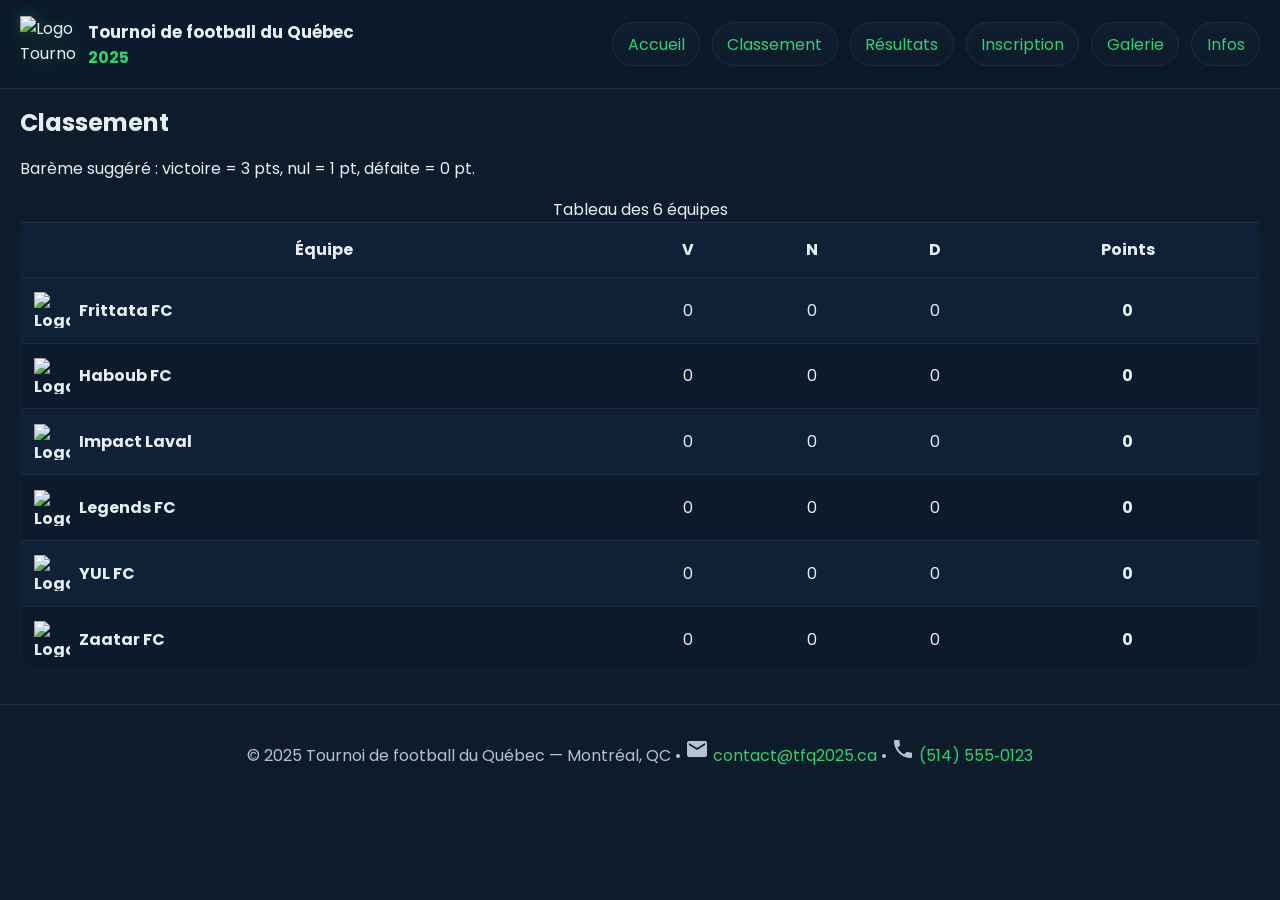
==== classement.html @ 08170cd9 "Add files via upload" ====
<!DOCTYPE html>
<html lang="fr">
<head>


<meta charset="utf-8" />
<meta name="viewport" content="width=device-width, initial-scale=1" />
<title>Tournoi de football du Québec 2025</title>
<link rel="preconnect" href="https://fonts.googleapis.com">
<link rel="preconnect" href="https://fonts.gstatic.com" crossorigin>
<link href="https://fonts.googleapis.com/css2?family=Poppins:wght@300;400;600;700&display=swap" rel="stylesheet">
<link href="https://fonts.googleapis.com/icon?family=Material+Icons" rel="stylesheet">
<link rel="stylesheet" href="style.css" />


</head>
<body>
<header class="site-header">
  <div class="brand">
    <img src="assets/Logo TP2.png" alt="Logo Tournoi de football du Québec 2025" />
    <div class="brand-text">
      <h1>Tournoi de football du Québec</h1>
      <span class="year">2025</span>
    </div>
  </div>
  <nav class="main-nav" aria-label="Navigation principale">
    <a href="index.html">Accueil</a>
    <a href="classement.html">Classement</a>
    <a href="programme.html">Résultats</a>
    <a href="inscription.html">Inscription</a>
    <a href="galerie.html">Galerie</a>
    <a href="infos.html">Infos</a>
  </nav>
</header>
<main>
  <h2 class="page-title">Classement</h2>
  <p class="muted" style="margin:0 1.25rem 1rem">Barème suggéré : victoire = 3 pts, nul = 1 pt, défaite = 0 pt.</p>
  <div class="table-wrapper">
    <table class="programme standings" aria-describedby="descClassement">
      <caption id="descClassement">Tableau des 6 équipes</caption>
      <thead>
        <tr>
          <th scope="col">Équipe</th>
          <th scope="col" title="Victoires">V</th>
          <th scope="col" title="Nuls">N</th>
          <th scope="col" title="Défaites">D</th>
          <th scope="col">Points</th>
        </tr>
      </thead>
      <tbody>
        
        <tr>
          <th scope="row" class="teamcell"><div class="teamcell-content">
            <img src="assets/Frittata-FC-.png" alt="Logo Frittata FC" class="tiny-logo" />
            <span>Frittata FC</span>
          </div></th>
          <td class="num">0</td>
          <td class="num">0</td>
          <td class="num">0</td>
          <td class="num"><strong class="num">0</strong></td>
        </tr>
    
        <tr>
          <th scope="row" class="teamcell"><div class="teamcell-content">
            <img src="assets/Haboub-FC-.png" alt="Logo Haboub FC" class="tiny-logo" />
            <span>Haboub FC</span>
          </div></th>
          <td class="num">0</td>
          <td class="num">0</td>
          <td class="num">0</td>
          <td class="num"><strong class="num">0</strong></td>
        </tr>
    
        <tr>
          <th scope="row" class="teamcell"><div class="teamcell-content">
            <img src="assets/Impact-Laval-300x300.png" alt="Logo Impact Laval" class="tiny-logo" />
            <span>Impact Laval</span>
          </div></th>
          <td class="num">0</td>
          <td class="num">0</td>
          <td class="num">0</td>
          <td class="num"><strong class="num">0</strong></td>
        </tr>
    
        <tr>
          <th scope="row" class="teamcell"><div class="teamcell-content">
            <img src="assets/Legends-FC-300x300.png" alt="Logo Legends FC" class="tiny-logo" />
            <span>Legends FC</span>
          </div></th>
          <td class="num">0</td>
          <td class="num">0</td>
          <td class="num">0</td>
          <td class="num"><strong class="num">0</strong></td>
        </tr>
    
        <tr>
          <th scope="row" class="teamcell"><div class="teamcell-content">
            <img src="assets/YUL-FC-300x300.png" alt="Logo YUL FC" class="tiny-logo" />
            <span>YUL FC</span>
          </div></th>
          <td class="num">0</td>
          <td class="num">0</td>
          <td class="num">0</td>
          <td class="num"><strong class="num">0</strong></td>
        </tr>
    
        <tr>
          <th scope="row" class="teamcell"><div class="teamcell-content">
            <img src="assets/Zaatar-FC.png" alt="Logo Zaatar FC" class="tiny-logo" />
            <span>Zaatar FC</span>
          </div></th>
          <td class="num">0</td>
          <td class="num">0</td>
          <td class="num">0</td>
          <td class="num"><strong class="num">0</strong></td>
        </tr>
    
      </tbody>
    </table>
  </div>
</main>
<footer class="site-footer">
  <p>© 2025 Tournoi de football du Québec — Montréal, QC • <span class="material-icons" aria-hidden="true">mail</span> <a href="mailto:contact@tfq2025.ca">contact@tfq2025.ca</a> • <span class="material-icons" aria-hidden="true">call</span> <a href="tel:+15145550123">(514) 555‑0123</a></p>
</footer>
</body>
</html>
---- style.css ----
:root{
  --bg:#0d1b2a;
  --bg-alt:#10243e;
  --text:#e6edf3;
  --muted:#b6c2cf;
  --accent:#2dd36f;
  --card:#0f2137;
  --border: #1f2a44;
}
*{box-sizing:border-box}
html,body{margin:0;padding:0;font-family:Poppins,system-ui,-apple-system,Segoe UI,Roboto,Arial,sans-serif;background:var(--bg);color:var(--text);}
img{max-width:100%;height:auto;display:block}
a{color:var(--accent);text-decoration:none}
a:hover, .btn:hover{filter:brightness(1.1)}

.site-header{display:flex;flex-wrap:wrap;align-items:center;gap:1rem;padding:1rem 1.25rem;position:sticky;top:0;background:rgba(13,27,42,.9);backdrop-filter:saturate(150%) blur(6px);border-bottom:1px solid var(--border);z-index:10}
.brand{display:flex;align-items:center;gap:.75rem}
.brand img{width:56px;height:56px;object-fit:contain;filter:drop-shadow(0 0 8px rgba(45,211,111,.3))}
.brand-text h1{font-size:1.05rem;margin:.1rem 0 0}
.brand-text .year{font-weight:700;color:var(--accent);}

.main-nav{margin-left:auto;display:flex;gap:.75rem;flex-wrap:wrap}
.main-nav a{padding:.55rem .9rem;border-radius:999px;border:1px solid var(--border);background:linear-gradient(180deg,#0f1e30,#0d1b2a);}
.main-nav a.active{border-color:var(--accent);box-shadow:0 0 0 2px rgba(45,211,111,.25)}

.hero{min-height:44vh;display:grid;place-items:center;background:
  radial-gradient(60% 60% at 20% 10%, rgba(45,211,111,.2), transparent 60%),
  radial-gradient(60% 60% at 90% 90%, rgba(45,211,111,.15), transparent 60%),
  url('assets/Logo TP2.png') center/220px no-repeat var(--bg-alt);
  border-bottom:1px solid var(--border)
}
.hero-content{max-width:900px;padding:3rem 1.25rem;text-align:center}
.hero h2{font-size:clamp(1.6rem,3vw,2.4rem);margin:.2rem 0 1rem}
.hero p{color:var(--muted);margin:0 auto 1.25rem;max-width:70ch}
.btn{display:inline-flex;align-items:center;gap:.5rem;padding:.7rem 1rem;background:var(--accent);color:#072; border:none;border-radius:12px;font-weight:700;box-shadow:0 6px 20px rgba(45,211,111,.25);cursor:pointer}
.btn.cta{font-size:1.1rem}

.quote{padding:1.25rem;text-align:center;font-style:italic;color:#d2ffe6}

.media{display:grid;grid-template-columns:1fr 1fr;gap:1.25rem;padding:1rem 1.25rem}
.video-wrapper{position:relative;padding-top:56%;border-radius:16px;overflow:hidden;border:1px solid var(--border);box-shadow:0 10px 30px rgba(0,0,0,.2)}
.video-wrapper iframe{position:absolute;inset:0;width:100%;height:100%;border:0}
.audio{background:var(--card);padding:1rem;border:1px solid var(--border);border-radius:16px}

.teams{padding:1rem 1.25rem 2rem}
.team-grid{display:grid;grid-template-columns:repeat(auto-fit,minmax(140px,1fr));gap:1rem;list-style:none;padding:0;margin:0}
.team-grid img{background:linear-gradient(180deg,#111e31,#0b1525);border:1px solid var(--border);border-radius:16px;padding:1rem;transition:transform .2s,opacity .2s}
.team-grid img:hover{transform:translateY(-4px) scale(1.03)}

.page-title{margin:1rem 1.25rem}
.table-wrapper{padding:0 1.25rem 2rem;}
table.programme{width:100%;border-collapse:collapse;background:var(--card);border:1px solid var(--border);border-radius:14px;overflow:hidden}
table.programme th, table.programme td{padding:.9rem .8rem;text-align:left;border-bottom:1px solid var(--border)}
table.programme tr:nth-child(even){background:#0c1a2b}
.tiny-logo{width:36px;height:36px;object-fit:contain;}

.card{background:var(--card);border:1px solid var(--border);border-radius:16px;padding:1rem}
.form{max-width:900px;margin:0 1.25rem 3rem;display:grid;gap:1rem}
.grid-2{display:grid;grid-template-columns:repeat(2,1fr);gap:.75rem}
.grid-3{display:grid;grid-template-columns:repeat(3,1fr);gap:.75rem}
label{display:flex;flex-direction:column;gap:.35rem;font-weight:600}
input, select, textarea{background:#0a1626;color:var(--text);border:1px solid var(--border);border-radius:12px;padding:.7rem .8rem}
input:focus, select:focus, textarea:focus{outline:2px solid var(--accent);outline-offset:2px}
.terms{display:flex;align-items:center;gap:.5rem;font-weight:600}

.gallery-grid{padding:0 1.25rem 2rem;display:grid;grid-template-columns:repeat(auto-fit,minmax(220px,1fr));gap:1rem}
.gallery-grid figure{margin:0;background:var(--card);border:1px solid var(--border);border-radius:16px;overflow:hidden}
.gallery-grid img{transition:transform .25s, opacity .25s}
.gallery-grid figure:hover img{transform:scale(1.06);opacity:.95}
.gallery-grid figcaption{padding:.75rem;color:var(--muted)}

.info-grid{display:grid;grid-template-columns:repeat(auto-fit,minmax(280px,1fr));gap:1rem;padding:0 1.25rem 2rem}
.map-wrapper{aspect-ratio:16/9;border-radius:14px;overflow:hidden;border:1px solid var(--border)}
.map-wrapper iframe{width:100%;height:100%;border:0}
.icon-list{list-style:none;padding:0;margin:0;display:grid;gap:.5rem}
.icon-list li{display:flex;align-items:center;gap:.5rem}

.site-footer{border-top:1px solid var(--border);padding:1rem 1.25rem;color:var(--muted);text-align:center}

@media (max-width: 900px){
  .media{grid-template-columns:1fr}
  .grid-2{grid-template-columns:1fr}
  .grid-3{grid-template-columns:1fr}
  .brand-text h1{max-width:50vw}
}

/* Résultats / matches list */
.results{padding:0 1.25rem 2rem}
.matches{list-style:none;padding:0;margin:0;display:grid;gap:.5rem}
.match-item{display:grid;grid-template-columns:100px 120px 1fr;align-items:center;background:var(--card);border:1px solid var(--border);border-radius:14px;padding:.75rem .9rem}
.match-item .slot{font-weight:700}
.match-item .terrain{color:var(--muted)}
.match-item .teams{display:flex;gap:.5rem;align-items:center;justify-content:flex-start;flex-wrap:wrap}
.match-item .score{opacity:.6;margin:0 .25rem}

/* Classement */
table.standings td.num, table.standings th.num{ text-align:right; }
table.standings .teamcell{ display:flex; align-items:center; gap:.6rem; }

/* --- Fix classement alignment --- */
table.standings th.teamcell{ text-align:left; display:table-cell !important; }
table.standings .teamcell-content{ display:flex; align-items:center; gap:.6rem; }
table.standings th:not(.teamcell), table.standings td.num{ text-align:center; }
table.standings td.num strong{ font-weight:700; }
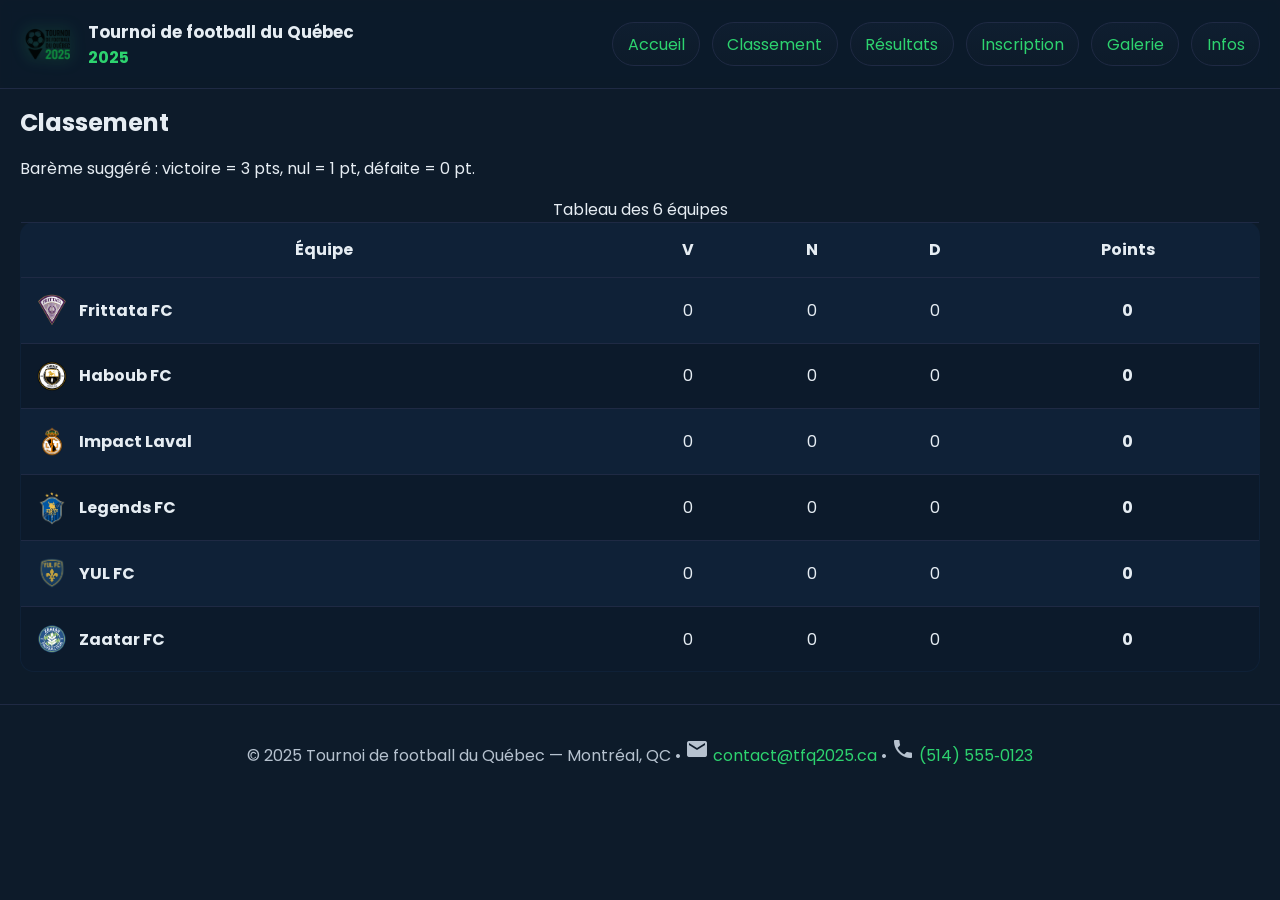
==== commit ab34e2c3: "Update classement.html" ====
--- a/classement.html
+++ b/classement.html
@@ -17,7 +17,7 @@
 <body>
 <header class="site-header">
   <div class="brand">
-    <img src="assets/Logo TP2.png" alt="Logo Tournoi de football du Québec 2025" />
+    <img src="Logo TP2.png" alt="Logo Tournoi de football du Québec 2025" />
     <div class="brand-text">
       <h1>Tournoi de football du Québec</h1>
       <span class="year">2025</span>
@@ -51,7 +51,7 @@
         
         <tr>
           <th scope="row" class="teamcell"><div class="teamcell-content">
-            <img src="assets/Frittata-FC-.png" alt="Logo Frittata FC" class="tiny-logo" />
+            <img src="Frittata-FC-.png" alt="Logo Frittata FC" class="tiny-logo" />
             <span>Frittata FC</span>
           </div></th>
           <td class="num">0</td>
@@ -62,7 +62,7 @@
     
         <tr>
           <th scope="row" class="teamcell"><div class="teamcell-content">
-            <img src="assets/Haboub-FC-.png" alt="Logo Haboub FC" class="tiny-logo" />
+            <img src="Haboub-FC-.png" alt="Logo Haboub FC" class="tiny-logo" />
             <span>Haboub FC</span>
           </div></th>
           <td class="num">0</td>
@@ -73,7 +73,7 @@
     
         <tr>
           <th scope="row" class="teamcell"><div class="teamcell-content">
-            <img src="assets/Impact-Laval-300x300.png" alt="Logo Impact Laval" class="tiny-logo" />
+            <img src="Impact-Laval-300x300.png" alt="Logo Impact Laval" class="tiny-logo" />
             <span>Impact Laval</span>
           </div></th>
           <td class="num">0</td>
@@ -84,7 +84,7 @@
     
         <tr>
           <th scope="row" class="teamcell"><div class="teamcell-content">
-            <img src="assets/Legends-FC-300x300.png" alt="Logo Legends FC" class="tiny-logo" />
+            <img src="Legends-FC-300x300.png" alt="Logo Legends FC" class="tiny-logo" />
             <span>Legends FC</span>
           </div></th>
           <td class="num">0</td>
@@ -95,7 +95,7 @@
     
         <tr>
           <th scope="row" class="teamcell"><div class="teamcell-content">
-            <img src="assets/YUL-FC-300x300.png" alt="Logo YUL FC" class="tiny-logo" />
+            <img src="YUL-FC-300x300.png" alt="Logo YUL FC" class="tiny-logo" />
             <span>YUL FC</span>
           </div></th>
           <td class="num">0</td>
@@ -106,7 +106,7 @@
     
         <tr>
           <th scope="row" class="teamcell"><div class="teamcell-content">
-            <img src="assets/Zaatar-FC.png" alt="Logo Zaatar FC" class="tiny-logo" />
+            <img src="Zaatar-FC.png" alt="Logo Zaatar FC" class="tiny-logo" />
             <span>Zaatar FC</span>
           </div></th>
           <td class="num">0</td>
